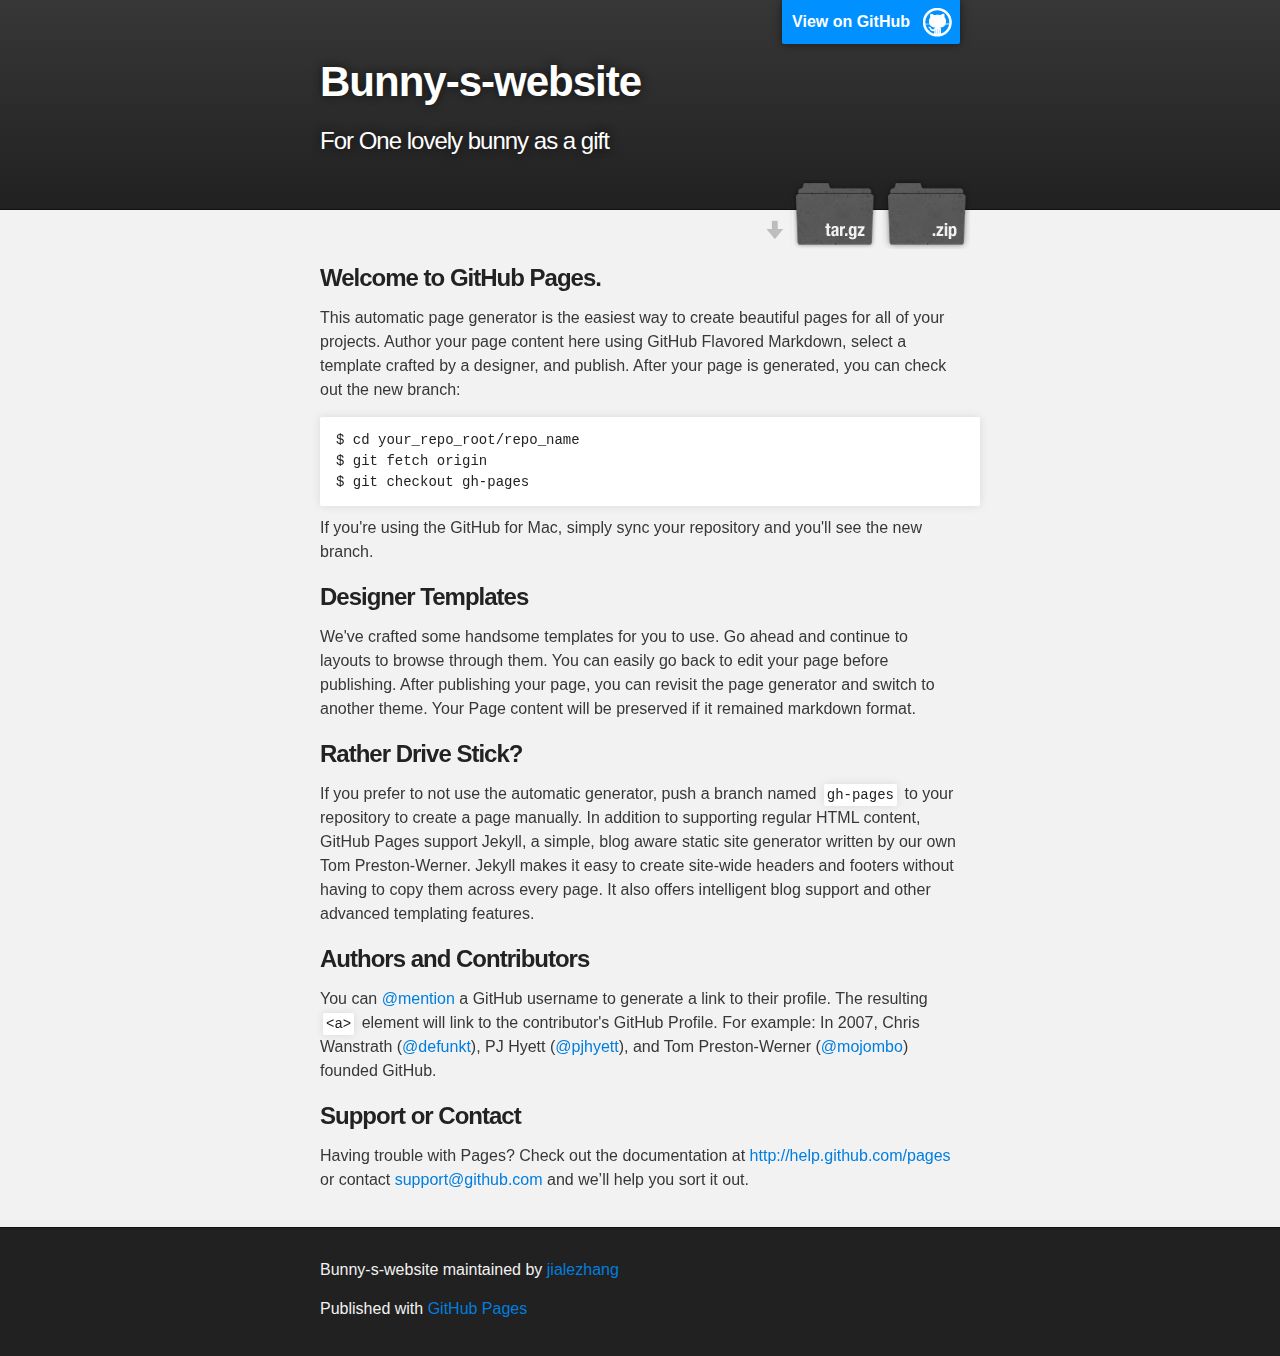
==== index.html @ 0afcc6b9 "Create gh-pages branch via GitHub" ====
<!DOCTYPE html>
<html>

  <head>
    <meta charset='utf-8' />
    <meta http-equiv="X-UA-Compatible" content="chrome=1" />
    <meta name="description" content="Bunny-s-website : For One lovely bunny as a gift" />

    <link rel="stylesheet" type="text/css" media="screen" href="stylesheets/stylesheet.css">

    <title>Bunny-s-website</title>
  </head>

  <body>

    <!-- HEADER -->
    <div id="header_wrap" class="outer">
        <header class="inner">
          <a id="forkme_banner" href="https://github.com/jialezhang/Bunny-s-website">View on GitHub</a>

          <h1 id="project_title">Bunny-s-website</h1>
          <h2 id="project_tagline">For One lovely bunny as a gift</h2>

            <section id="downloads">
              <a class="zip_download_link" href="https://github.com/jialezhang/Bunny-s-website/zipball/master">Download this project as a .zip file</a>
              <a class="tar_download_link" href="https://github.com/jialezhang/Bunny-s-website/tarball/master">Download this project as a tar.gz file</a>
            </section>
        </header>
    </div>

    <!-- MAIN CONTENT -->
    <div id="main_content_wrap" class="outer">
      <section id="main_content" class="inner">
        <h3>Welcome to GitHub Pages.</h3>

<p>This automatic page generator is the easiest way to create beautiful pages for all of your projects. Author your page content here using GitHub Flavored Markdown, select a template crafted by a designer, and publish. After your page is generated, you can check out the new branch:</p>

<pre><code>$ cd your_repo_root/repo_name
$ git fetch origin
$ git checkout gh-pages
</code></pre>

<p>If you're using the GitHub for Mac, simply sync your repository and you'll see the new branch.</p>

<h3>Designer Templates</h3>

<p>We've crafted some handsome templates for you to use. Go ahead and continue to layouts to browse through them. You can easily go back to edit your page before publishing. After publishing your page, you can revisit the page generator and switch to another theme. Your Page content will be preserved if it remained markdown format.</p>

<h3>Rather Drive Stick?</h3>

<p>If you prefer to not use the automatic generator, push a branch named <code>gh-pages</code> to your repository to create a page manually. In addition to supporting regular HTML content, GitHub Pages support Jekyll, a simple, blog aware static site generator written by our own Tom Preston-Werner. Jekyll makes it easy to create site-wide headers and footers without having to copy them across every page. It also offers intelligent blog support and other advanced templating features.</p>

<h3>Authors and Contributors</h3>

<p>You can <a href="https://github.com/blog/821" class="user-mention">@mention</a> a GitHub username to generate a link to their profile. The resulting <code>&lt;a&gt;</code> element will link to the contributor's GitHub Profile. For example: In 2007, Chris Wanstrath (<a href="https://github.com/defunkt" class="user-mention">@defunkt</a>), PJ Hyett (<a href="https://github.com/pjhyett" class="user-mention">@pjhyett</a>), and Tom Preston-Werner (<a href="https://github.com/mojombo" class="user-mention">@mojombo</a>) founded GitHub.</p>

<h3>Support or Contact</h3>

<p>Having trouble with Pages? Check out the documentation at <a href="http://help.github.com/pages">http://help.github.com/pages</a> or contact <a href="mailto:support@github.com">support@github.com</a> and we’ll help you sort it out.</p>
      </section>
    </div>

    <!-- FOOTER  -->
    <div id="footer_wrap" class="outer">
      <footer class="inner">
        <p class="copyright">Bunny-s-website maintained by <a href="https://github.com/jialezhang">jialezhang</a></p>
        <p>Published with <a href="http://pages.github.com">GitHub Pages</a></p>
      </footer>
    </div>

    

  </body>
</html>
---- stylesheets/stylesheet.css ----
/*******************************************************************************
Slate Theme for GitHub Pages
by Jason Costello, @jsncostello
*******************************************************************************/

@import url(pygment_trac.css);

/*******************************************************************************
MeyerWeb Reset
*******************************************************************************/

html, body, div, span, applet, object, iframe,
h1, h2, h3, h4, h5, h6, p, blockquote, pre,
a, abbr, acronym, address, big, cite, code,
del, dfn, em, img, ins, kbd, q, s, samp,
small, strike, strong, sub, sup, tt, var,
b, u, i, center,
dl, dt, dd, ol, ul, li,
fieldset, form, label, legend,
table, caption, tbody, tfoot, thead, tr, th, td,
article, aside, canvas, details, embed,
figure, figcaption, footer, header, hgroup,
menu, nav, output, ruby, section, summary,
time, mark, audio, video {
  margin: 0;
  padding: 0;
  border: 0;
  font: inherit;
  vertical-align: baseline;
}

/* HTML5 display-role reset for older browsers */
article, aside, details, figcaption, figure,
footer, header, hgroup, menu, nav, section {
  display: block;
}

ol, ul {
  list-style: none;
}

blockquote, q {
}

table {
  border-collapse: collapse;
  border-spacing: 0;
}

a:focus {
  outline: none;
}

/*******************************************************************************
Theme Styles
*******************************************************************************/

body {
  box-sizing: border-box;
  color:#373737;
  background: #212121;
  font-size: 16px;
  font-family: 'Myriad Pro', Calibri, Helvetica, Arial, sans-serif;
  line-height: 1.5;
  -webkit-font-smoothing: antialiased;
}

h1, h2, h3, h4, h5, h6 {
  margin: 10px 0;
  font-weight: 700;
  color:#222222;
  font-family: 'Lucida Grande', 'Calibri', Helvetica, Arial, sans-serif;
  letter-spacing: -1px;
}

h1 {
  font-size: 36px;
  font-weight: 700;
}

h2 {
  padding-bottom: 10px;
  font-size: 32px;
  background: url('../images/bg_hr.png') repeat-x bottom;
}

h3 {
  font-size: 24px;
}

h4 {
  font-size: 21px;
}

h5 {
  font-size: 18px;
}

h6 {
  font-size: 16px;
}

p {
  margin: 10px 0 15px 0;
}

footer p {
  color: #f2f2f2;
}

a {
  text-decoration: none;
  color: #007edf;
  text-shadow: none;

  transition: color 0.5s ease;
  transition: text-shadow 0.5s ease;
  -webkit-transition: color 0.5s ease;
  -webkit-transition: text-shadow 0.5s ease;
  -moz-transition: color 0.5s ease;
  -moz-transition: text-shadow 0.5s ease;
  -o-transition: color 0.5s ease;
  -o-transition: text-shadow 0.5s ease;
  -ms-transition: color 0.5s ease;
  -ms-transition: text-shadow 0.5s ease;
}

#main_content a:hover {
  color: #0069ba;
  text-shadow: #0090ff 0px 0px 2px;
}

footer a:hover {
  color: #43adff;
  text-shadow: #0090ff 0px 0px 2px;
}

em {
  font-style: italic;
}

strong {
  font-weight: bold;
}

img {
  position: relative;
  margin: 0 auto;
  max-width: 739px;
  padding: 5px;
  margin: 10px 0 10px 0;
  border: 1px solid #ebebeb;

  box-shadow: 0 0 5px #ebebeb;
  -webkit-box-shadow: 0 0 5px #ebebeb;
  -moz-box-shadow: 0 0 5px #ebebeb;
  -o-box-shadow: 0 0 5px #ebebeb;
  -ms-box-shadow: 0 0 5px #ebebeb;
}

pre, code {
  width: 100%;
  color: #222;
  background-color: #fff;

  font-family: Monaco, "Bitstream Vera Sans Mono", "Lucida Console", Terminal, monospace;
  font-size: 14px;

  border-radius: 2px;
  -moz-border-radius: 2px;
  -webkit-border-radius: 2px;



}

pre {
  width: 100%;
  padding: 10px;
  box-shadow: 0 0 10px rgba(0,0,0,.1);
  overflow: auto;
}

code {
  padding: 3px;
  margin: 0 3px;
  box-shadow: 0 0 10px rgba(0,0,0,.1);
}

pre code {
  display: block;
  box-shadow: none;
}

blockquote {
  color: #666;
  margin-bottom: 20px;
  padding: 0 0 0 20px;
  border-left: 3px solid #bbb;
}

ul, ol, dl {
  margin-bottom: 15px
}

ul li {
  list-style: inside;
  padding-left: 20px;
}

ol li {
  list-style: decimal inside;
  padding-left: 20px;
}

dl dt {
  font-weight: bold;
}

dl dd {
  padding-left: 20px;
  font-style: italic;
}

dl p {
  padding-left: 20px;
  font-style: italic;
}

hr {
  height: 1px;
  margin-bottom: 5px;
  border: none;
  background: url('../images/bg_hr.png') repeat-x center;
}

table {
  border: 1px solid #373737;
  margin-bottom: 20px;
  text-align: left;
 }

th {
  font-family: 'Lucida Grande', 'Helvetica Neue', Helvetica, Arial, sans-serif;
  padding: 10px;
  background: #373737;
  color: #fff;
 }

td {
  padding: 10px;
  border: 1px solid #373737;
 }

form {
  background: #f2f2f2;
  padding: 20px;
}

img {
  width: 100%;
  max-width: 100%;
}

/*******************************************************************************
Full-Width Styles
*******************************************************************************/

.outer {
  width: 100%;
}

.inner {
  position: relative;
  max-width: 640px;
  padding: 20px 10px;
  margin: 0 auto;
}

#forkme_banner {
  display: block;
  position: absolute;
  top:0;
  right: 10px;
  z-index: 10;
  padding: 10px 50px 10px 10px;
  color: #fff;
  background: url('../images/blacktocat.png') #0090ff no-repeat 95% 50%;
  font-weight: 700;
  box-shadow: 0 0 10px rgba(0,0,0,.5);
  border-bottom-left-radius: 2px;
  border-bottom-right-radius: 2px;
}

#header_wrap {
  background: #212121;
  background: -moz-linear-gradient(top, #373737, #212121);
  background: -webkit-linear-gradient(top, #373737, #212121);
  background: -ms-linear-gradient(top, #373737, #212121);
  background: -o-linear-gradient(top, #373737, #212121);
  background: linear-gradient(top, #373737, #212121);
}

#header_wrap .inner {
  padding: 50px 10px 30px 10px;
}

#project_title {
  margin: 0;
  color: #fff;
  font-size: 42px;
  font-weight: 700;
  text-shadow: #111 0px 0px 10px;
}

#project_tagline {
  color: #fff;
  font-size: 24px;
  font-weight: 300;
  background: none;
  text-shadow: #111 0px 0px 10px;
}

#downloads {
  position: absolute;
  width: 210px;
  z-index: 10;
  bottom: -40px;
  right: 0;
  height: 70px;
  background: url('../images/icon_download.png') no-repeat 0% 90%;
}

.zip_download_link {
  display: block;
  float: right;
  width: 90px;
  height:70px;
  text-indent: -5000px;
  overflow: hidden;
  background: url(../images/sprite_download.png) no-repeat bottom left;
}

.tar_download_link {
  display: block;
  float: right;
  width: 90px;
  height:70px;
  text-indent: -5000px;
  overflow: hidden;
  background: url(../images/sprite_download.png) no-repeat bottom right;
  margin-left: 10px;
}

.zip_download_link:hover {
  background: url(../images/sprite_download.png) no-repeat top left;
}

.tar_download_link:hover {
  background: url(../images/sprite_download.png) no-repeat top right;
}

#main_content_wrap {
  background: #f2f2f2;
  border-top: 1px solid #111;
  border-bottom: 1px solid #111;
}

#main_content {
  padding-top: 40px;
}

#footer_wrap {
  background: #212121;
}



/*******************************************************************************
Small Device Styles
*******************************************************************************/

@media screen and (max-width: 480px) {
  body {
    font-size:14px;
  }

  #downloads {
    display: none;
  }

  .inner {
    min-width: 320px;
    max-width: 480px;
  }

  #project_title {
  font-size: 32px;
  }

  h1 {
    font-size: 28px;
  }

  h2 {
    font-size: 24px;
  }

  h3 {
    font-size: 21px;
  }

  h4 {
    font-size: 18px;
  }

  h5 {
    font-size: 14px;
  }

  h6 {
    font-size: 12px;
  }

  code, pre {
    min-width: 320px;
    max-width: 480px;
    font-size: 11px;
  }

}
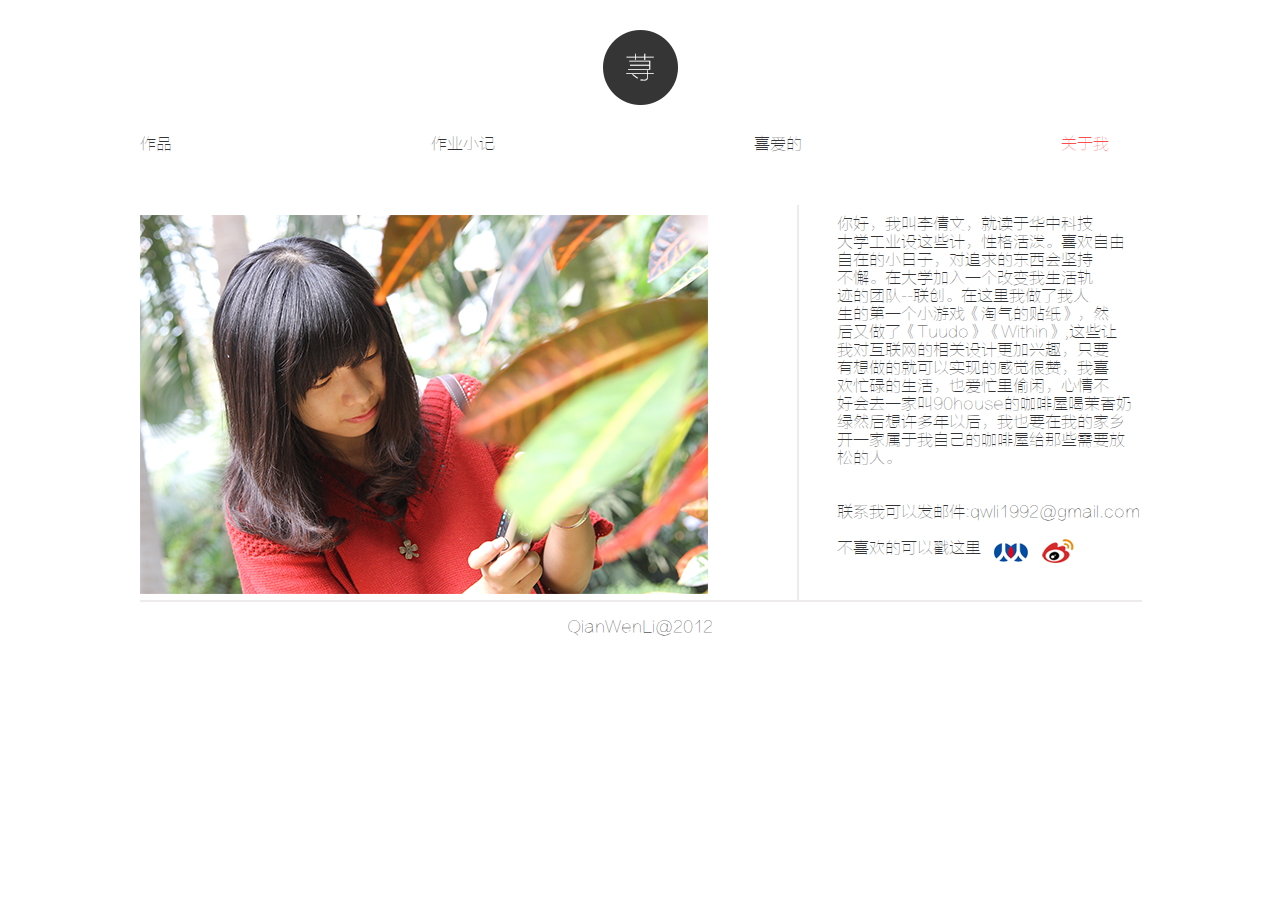
==== commit 3638ba6e: "old version" ====
--- a/index.html
+++ b/index.html
@@ -1,74 +1,59 @@
-<!DOCTYPE html>
-<html>
-
-  <head>
-    <meta charset='utf-8' />
-    <meta http-equiv="X-UA-Compatible" content="chrome=1" />
-    <meta name="description" content="Bunny-s-website : For One lovely bunny as a gift" />
-
-    <link rel="stylesheet" type="text/css" media="screen" href="stylesheets/stylesheet.css">
-
-    <title>Bunny-s-website</title>
-  </head>
-
-  <body>
-
-    <!-- HEADER -->
-    <div id="header_wrap" class="outer">
-        <header class="inner">
-          <a id="forkme_banner" href="https://github.com/jialezhang/Bunny-s-website">View on GitHub</a>
-
-          <h1 id="project_title">Bunny-s-website</h1>
-          <h2 id="project_tagline">For One lovely bunny as a gift</h2>
-
-            <section id="downloads">
-              <a class="zip_download_link" href="https://github.com/jialezhang/Bunny-s-website/zipball/master">Download this project as a .zip file</a>
-              <a class="tar_download_link" href="https://github.com/jialezhang/Bunny-s-website/tarball/master">Download this project as a tar.gz file</a>
-            </section>
-        </header>
-    </div>
-
-    <!-- MAIN CONTENT -->
-    <div id="main_content_wrap" class="outer">
-      <section id="main_content" class="inner">
-        <h3>Welcome to GitHub Pages.</h3>
-
-<p>This automatic page generator is the easiest way to create beautiful pages for all of your projects. Author your page content here using GitHub Flavored Markdown, select a template crafted by a designer, and publish. After your page is generated, you can check out the new branch:</p>
-
-<pre><code>$ cd your_repo_root/repo_name
-$ git fetch origin
-$ git checkout gh-pages
-</code></pre>
-
-<p>If you're using the GitHub for Mac, simply sync your repository and you'll see the new branch.</p>
-
-<h3>Designer Templates</h3>
-
-<p>We've crafted some handsome templates for you to use. Go ahead and continue to layouts to browse through them. You can easily go back to edit your page before publishing. After publishing your page, you can revisit the page generator and switch to another theme. Your Page content will be preserved if it remained markdown format.</p>
-
-<h3>Rather Drive Stick?</h3>
-
-<p>If you prefer to not use the automatic generator, push a branch named <code>gh-pages</code> to your repository to create a page manually. In addition to supporting regular HTML content, GitHub Pages support Jekyll, a simple, blog aware static site generator written by our own Tom Preston-Werner. Jekyll makes it easy to create site-wide headers and footers without having to copy them across every page. It also offers intelligent blog support and other advanced templating features.</p>
-
-<h3>Authors and Contributors</h3>
-
-<p>You can <a href="https://github.com/blog/821" class="user-mention">@mention</a> a GitHub username to generate a link to their profile. The resulting <code>&lt;a&gt;</code> element will link to the contributor's GitHub Profile. For example: In 2007, Chris Wanstrath (<a href="https://github.com/defunkt" class="user-mention">@defunkt</a>), PJ Hyett (<a href="https://github.com/pjhyett" class="user-mention">@pjhyett</a>), and Tom Preston-Werner (<a href="https://github.com/mojombo" class="user-mention">@mojombo</a>) founded GitHub.</p>
-
-<h3>Support or Contact</h3>
-
-<p>Having trouble with Pages? Check out the documentation at <a href="http://help.github.com/pages">http://help.github.com/pages</a> or contact <a href="mailto:support@github.com">support@github.com</a> and we’ll help you sort it out.</p>
-      </section>
-    </div>
-
-    <!-- FOOTER  -->
-    <div id="footer_wrap" class="outer">
-      <footer class="inner">
-        <p class="copyright">Bunny-s-website maintained by <a href="https://github.com/jialezhang">jialezhang</a></p>
-        <p>Published with <a href="http://pages.github.com">GitHub Pages</a></p>
-      </footer>
-    </div>
-
-    
-
-  </body>
-</html>
+<!Doctype html>
+<html>
+<head>
+	<meta charset ="utf-8">
+	<title>小兔子的窝</title>
+	<link  type="text/css" rel="stylesheet" href="css/style.css">
+	<link  type="text/css" rel="stylesheet" href="css/style_about.css">
+</head>
+<body>
+	<div class="theme">
+	<a class="qian"></a>
+	</div>
+	<div class="main">
+	<div class="banner main">
+		<div class="banner">
+			<a class="banner1 0 products" href="index_products.html">作品</a>
+			<a class="banner1 1 work_notes" href="index_worknotes.html">作业小记</a>
+			<a class="banner1 2 preferrings" href="index_preferrings.html">喜爱的</a>
+			<a class="banner2 4 abount_me" href="#">关于我</a>
+		</div>
+<!-- 		<div class = "under">
+			<div id="underline"></div>
+		</div>
+	 -->	
+	</div>
+	<div class ="content">
+		<div class ="content_images">
+			<div class="verline"></div>
+			<div class="product within">
+				<img  src="images/about/profile.jpg">
+				<div class="text">
+					<p>你好，我叫李倩文，就读于华中科技</br>
+						大学工业设这些计，性格活泼。喜欢自由</br>
+						自在的小日子，对追求的东西会坚持</br>
+						不懈。在大学加入一个改变我生活轨</br>
+						迹的团队--联创。在这里我做了我人</br>
+						生的第一个小游戏《淘气的贴纸》，然</br>
+						后又做了《Tuudo》《Within》,这些让</br>
+						我对互联网的相关设计更加兴趣，只要</br>
+						有想做的就可以实现的感觉很赞，我喜</br>
+						欢忙碌的生活，也爱忙里偷闲，心情不</br>
+						好会去一家叫90house的咖啡屋喝茉香奶</br>
+						绿然后想许多年以后，我也要在我的家乡</br>
+						开一家属于我自己的咖啡屋给那些需要放</br>
+						松的人。
+					</p></br></br>
+					<p>联系我可以发邮件:<a href="mailto:qwli1992@gmail.com?Subject=Hello%20again">qwli1992@gmail.com</a></br></br>
+					不喜欢的可以戳这里<a class ="renren" title="人人网" href="http://www.renren.com/331848213/profile"></a><a class ="sina" title="新浪微博" href="http://weibo.com/tutuqw"></a>
+					</p>
+				</div>
+			</div>
+			<div class="seperate"></div>
+		</div>
+	</div>
+	</div>
+	<script src = "js/script.js"></script>
+	<div class ="footer">QianWenLi@2012</div>
+</body>
+</html>--- a/css/style.css
+++ b/css/style.css
@@ -0,0 +1,88 @@
+
+@font-face {
+   font-family: 'qwliRegular';
+   src: url('../fonts/qwli.eot');
+   src: url('../fonts/qwli.eot?#iefix') format('embedded-opentype'),
+        url('../fonts/qwli.woff') format('woff'),
+    url('../fonts/qwli.ttf') format('truetype'),
+    url('../fonts/qwli.svg#qwliRegular') format('svg');
+   font-weight: normal;
+   font-style: normal;
+} 
+*{
+	margin:0;
+	padding: 0;
+}
+body{
+    
+	/*line-height: 2px;*/
+	font-family:qwliRegular; 
+	/*font-size: 18px;*/
+}
+body a{
+	text-decoration: none;
+	color:black;
+}
+.theme{
+	margin:30px 0 0 0;
+}
+.qian{
+	display: block;
+	cursor: pointer;
+	background-image: url("../images/about/qian.png");
+	margin:auto;
+	height: 75px;
+	width: 75px;
+	
+}
+.main{
+	display: block;
+	/*background-color:gray;*/
+	width:1000px;
+	margin:auto;
+}
+
+
+.banner1{
+    color:#353537;
+	/*float: left;*/
+	height:50px;
+	width:100px;
+	margin:0 255px 0 0;
+	/*display: block;*/
+}
+.banner2.about_me{
+    color:#353537;
+	float:right;
+	margin:0 0 0 -20px;
+}
+
+.banner1:hover{
+ color:#ff4d4d;
+}
+.banner2:hover{
+   color:#ff4d4d;
+}
+.banner ul li{
+	font-family: ;
+	list-style: none;
+}
+.banner{
+	margin:30px 0 30px 0;
+	height:50px;
+	margin-bottom: 30px;*/
+}
+
+.under{
+	display: block;
+	float: left;
+	width:980px;
+	height:2px;
+  	 -webkit-border-radius: 10px;
+         -moz-border-radius: 10px;
+          border-radius: 10px;
+	border:1px solid #edebeb;
+}
+.text{
+    color:#353537;
+}
--- a/css/style_about.css
+++ b/css/style_about.css
@@ -0,0 +1,71 @@
+.banner2.abount_me{
+	 color:#ff4d4d;
+}
+.content_images{
+	/*float:left;*/
+	width: 568px;
+	margin:30px 0 0 0; 
+}
+
+.content_texts{
+	float:left;
+	/*background-color:#31C761;*/
+	height:400px;
+	width:400px;
+	margin:30px 0 0 32px;
+}
+.product{
+	width:1000px;
+}
+.product img{
+	/*float:left;*/
+	margin:0 0 10px 0;
+}
+
+.seperate{
+	margin:-8px 0 0 0;
+	width:1000px;
+	position:absolute;
+	border: 1px solid #edebeb;
+}
+.verline{
+	margin:-10px 0 0 657px;
+	height:395px;
+	position:absolute;
+	border: 1px solid #edebeb;	
+}
+.text{
+	float:right;
+}
+h1{
+	display:block;
+	margin-left: 0px;
+}
+.renren{
+	height:19px;
+	width:34px;
+	display: block;
+	background-image: url("../images/about/renren_normal.png");
+	cursor:pointer;
+	float:right;
+	margin:4px 112px 0 0 ;
+}
+.renren:hover{
+	background-image: url("../images/about/renren.png");
+}
+.sina{
+	height:24px;
+	width:32px;
+	display: block;
+	background-image: url("../images/about/sina_normal.png");
+	cursor:pointer;
+	float:right;
+	margin:0 -80px 0 0 ;
+}
+.sina:hover{
+	background-image: url("../images/about/sina.png");
+}
+.footer{
+	text-align: center;
+	margin:10px 0 10px 0;
+}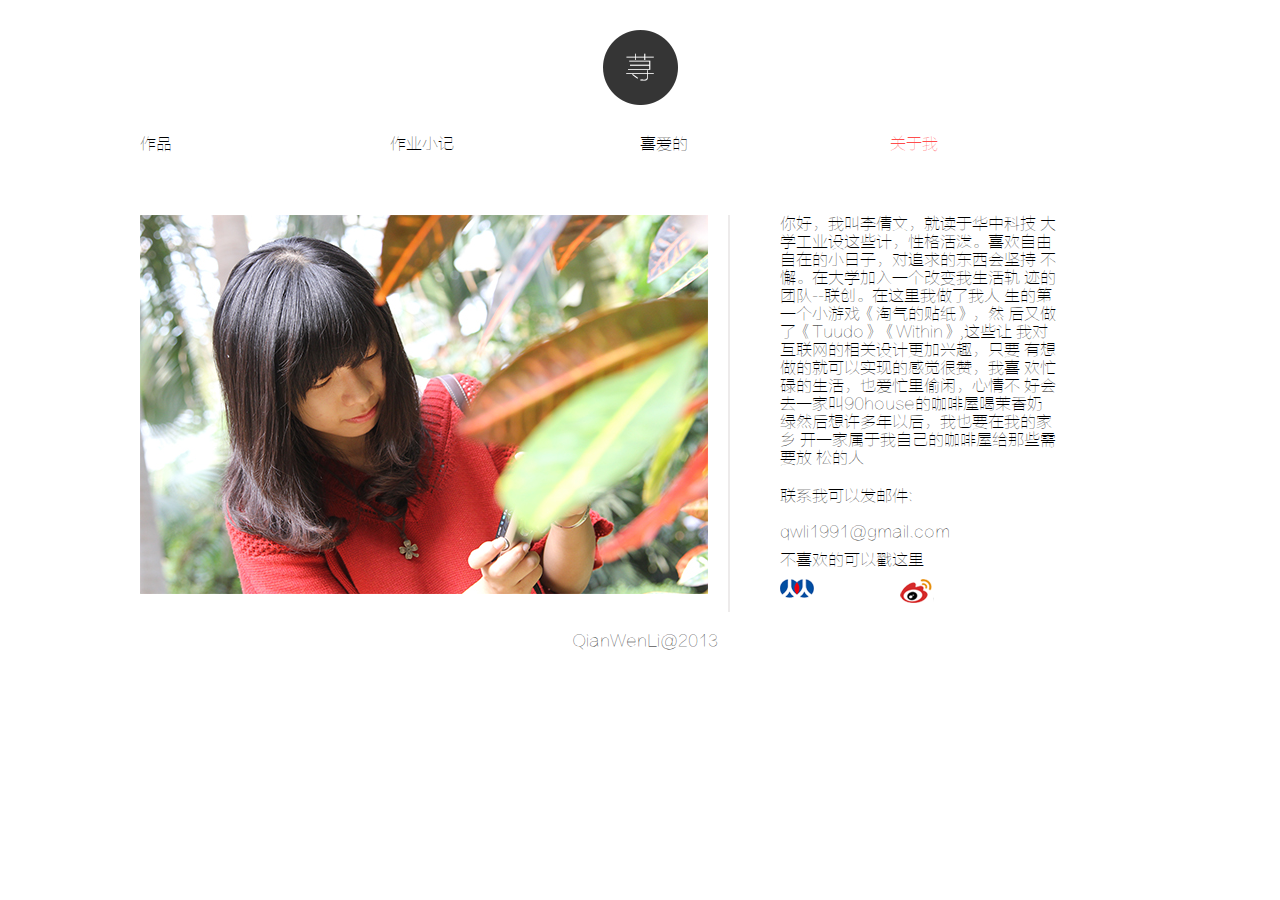
==== commit d92b9337: "second edit" ====
--- a/index.html
+++ b/index.html
@@ -1,59 +1,57 @@
 <!Doctype html>
 <html>
-<head>
-	<meta charset ="utf-8">
-	<title>小兔子的窝</title>
-	<link  type="text/css" rel="stylesheet" href="css/style.css">
-	<link  type="text/css" rel="stylesheet" href="css/style_about.css">
-</head>
-<body>
-	<div class="theme">
-	<a class="qian"></a>
+  <head>
+    <meta charset ="utf-8">
+    <title>小兔子的窝</title>
+    <link  type="text/css" rel="stylesheet" href="css/style.css">
+    <link  type="text/css" rel="stylesheet" href="css/style_about.css">
+  </head>
+  <body>
+    <div class="logo">
+      <a class="qian"></a>
+    </div>
+    <div class="main">
+      <div class="banner">
+	<a class="sub_banner products" href="index_products.html">作品</a>
+	<a class="sub_banner work_notes" href="index_worknotes.html">作业小记</a>
+	<a class="sub_banner preferrings" href="index_preferrings.html">喜爱的</a>
+	<a class="sub_banner about_me" href="#">关于我</a>
+      </div>
+      <div class ="content">
+	<div class ="content_images">
+	  <img  src="images/about/profile.jpg">
+        </div>
+	<div class="verline"></div>
+	<div class="info">
+          <div class = "text">你好，我叫李倩文，就读于华中科技
+            大学工业设这些计，性格活泼。喜欢自由
+            自在的小日子，对追求的东西会坚持
+            不懈。在大学加入一个改变我生活轨
+            迹的团队--联创。在这里我做了我人
+            生的第一个小游戏《淘气的贴纸》，然
+            后又做了《Tuudo》《Within》,这些让
+            我对互联网的相关设计更加兴趣，只要
+            有想做的就可以实现的感觉很赞，我喜
+            欢忙碌的生活，也爱忙里偷闲，心情不
+            好会去一家叫90house的咖啡屋喝茉香奶
+            绿然后想许多年以后，我也要在我的家乡
+            开一家属于我自己的咖啡屋给那些需要放
+            松的人</div>
+	  <div class = "contact">
+            <div class = "mail">
+              <p>联系我可以发邮件:</p><br/>
+              <a href="mailto:qwli1991@gmail.com?Subject=Hello%20again">qwli1991@gmail.com</a>
+	    </div>
+            <div class = "sns">
+              <p>不喜欢的可以戳这里</p>
+              <a class ="renren" title="人人网" href="http://www.renren.com/331848213/profile"></a>
+              <a class ="sina" title="新浪微博" href="http://weibo.com/tutuqw"></a>
+            </div>
+	  </div>
 	</div>
-	<div class="main">
-	<div class="banner main">
-		<div class="banner">
-			<a class="banner1 0 products" href="index_products.html">作品</a>
-			<a class="banner1 1 work_notes" href="index_worknotes.html">作业小记</a>
-			<a class="banner1 2 preferrings" href="index_preferrings.html">喜爱的</a>
-			<a class="banner2 4 abount_me" href="#">关于我</a>
-		</div>
-<!-- 		<div class = "under">
-			<div id="underline"></div>
-		</div>
-	 -->	
-	</div>
-	<div class ="content">
-		<div class ="content_images">
-			<div class="verline"></div>
-			<div class="product within">
-				<img  src="images/about/profile.jpg">
-				<div class="text">
-					<p>你好，我叫李倩文，就读于华中科技</br>
-						大学工业设这些计，性格活泼。喜欢自由</br>
-						自在的小日子，对追求的东西会坚持</br>
-						不懈。在大学加入一个改变我生活轨</br>
-						迹的团队--联创。在这里我做了我人</br>
-						生的第一个小游戏《淘气的贴纸》，然</br>
-						后又做了《Tuudo》《Within》,这些让</br>
-						我对互联网的相关设计更加兴趣，只要</br>
-						有想做的就可以实现的感觉很赞，我喜</br>
-						欢忙碌的生活，也爱忙里偷闲，心情不</br>
-						好会去一家叫90house的咖啡屋喝茉香奶</br>
-						绿然后想许多年以后，我也要在我的家乡</br>
-						开一家属于我自己的咖啡屋给那些需要放</br>
-						松的人。
-					</p></br></br>
-					<p>联系我可以发邮件:<a href="mailto:qwli1992@gmail.com?Subject=Hello%20again">qwli1992@gmail.com</a></br></br>
-					不喜欢的可以戳这里<a class ="renren" title="人人网" href="http://www.renren.com/331848213/profile"></a><a class ="sina" title="新浪微博" href="http://weibo.com/tutuqw"></a>
-					</p>
-				</div>
-			</div>
-			<div class="seperate"></div>
-		</div>
-	</div>
-	</div>
-	<script src = "js/script.js"></script>
-	<div class ="footer">QianWenLi@2012</div>
-</body>
-</html>+      </div>
+      <div class ="footer">QianWenLi@2013</div>
+    </div>
+    <script src = "js/script.js"></script>
+  </body>
+</html>
--- a/css/style.css
+++ b/css/style.css
@@ -1,88 +1,65 @@
-
 @font-face {
-   font-family: 'qwliRegular';
-   src: url('../fonts/qwli.eot');
-   src: url('../fonts/qwli.eot?#iefix') format('embedded-opentype'),
-        url('../fonts/qwli.woff') format('woff'),
+    font-family: 'qwliRegular';
+    src: url('../fonts/qwli.eot');
+    src: url('../fonts/qwli.eot?#iefix') format('embedded-opentype'),
+    url('../fonts/qwli.woff') format('woff'),
     url('../fonts/qwli.ttf') format('truetype'),
     url('../fonts/qwli.svg#qwliRegular') format('svg');
-   font-weight: normal;
-   font-style: normal;
+    font-weight: normal;
+    font-style: normal;
 } 
 *{
-	margin:0;
-	padding: 0;
+    margin:0;
+    padding: 0;
 }
 body{
-    
-	/*line-height: 2px;*/
-	font-family:qwliRegular; 
-	/*font-size: 18px;*/
+    /*line-height: 2px;*/
+    font-family:qwliRegular; 
+/*font-size: 18px;*/
 }
 body a{
-	text-decoration: none;
-	color:black;
+    text-decoration: none;
+    color:black;
 }
-.theme{
-	margin:30px 0 0 0;
+.logo{
+    width:100%;
+    margin-top:30px;
 }
 .qian{
-	display: block;
-	cursor: pointer;
-	background-image: url("../images/about/qian.png");
-	margin:auto;
-	height: 75px;
-	width: 75px;
-	
+    display: block;
+    cursor: pointer;
+    background-image: url("../images/about/qian.png");
+    margin:auto;
+    height: 75px;
+    width: 75px;
 }
 .main{
-	display: block;
-	/*background-color:gray;*/
-	width:1000px;
-	margin:auto;
-}
-
-
-.banner1{
-    color:#353537;
-	/*float: left;*/
-	height:50px;
-	width:100px;
-	margin:0 255px 0 0;
-	/*display: block;*/
-}
-.banner2.about_me{
-    color:#353537;
-	float:right;
-	margin:0 0 0 -20px;
-}
-
-.banner1:hover{
- color:#ff4d4d;
-}
-.banner2:hover{
-   color:#ff4d4d;
-}
-.banner ul li{
-	font-family: ;
-	list-style: none;
+    position:relative;
+    display: block;
+    /*background-color:gray;*/
+    width:1000px;
+    margin:0 auto;
 }
 .banner{
-	margin:30px 0 30px 0;
-	height:50px;
-	margin-bottom: 30px;*/
+    position:relative;
+    float:left;
+    width:100%;
+    margin:30px 0 30px 0;
+    height:50px; *
 }
-
-.under{
-	display: block;
-	float: left;
-	width:980px;
-	height:2px;
-  	 -webkit-border-radius: 10px;
-         -moz-border-radius: 10px;
-          border-radius: 10px;
-	border:1px solid #edebeb;
+.sub_banner{
+    position:relative;
+    float:left;
+    width:250px;
 }
-.text{
-    color:#353537;
+.sub_banner:hover{
+    color:#ff4d4d;
 }
+.footer{
+    position:relative;
+    float:left;
+    width:1000px;
+    height:20px;
+    margin-top:20px;
+    text-indent:27em;
+}
--- a/css/style_about.css
+++ b/css/style_about.css
@@ -1,71 +1,59 @@
-.banner2.abount_me{
-	 color:#ff4d4d;
+.about_me{
+    color:#ff4d4d;
 }
 .content_images{
-	/*float:left;*/
-	width: 568px;
-	margin:30px 0 0 0; 
+    position:relative;
+    float:left;
+    width: 568px;
 }
 
 .content_texts{
-	float:left;
-	/*background-color:#31C761;*/
-	height:400px;
-	width:400px;
-	margin:30px 0 0 32px;
-}
-.product{
-	width:1000px;
-}
-.product img{
-	/*float:left;*/
-	margin:0 0 10px 0;
-}
-
-.seperate{
-	margin:-8px 0 0 0;
-	width:1000px;
-	position:absolute;
-	border: 1px solid #edebeb;
+    float:left;
+    /*background-color:#31C761;*/
+    height:400px;
+    width:400px;
+    margin:30px 0 0 32px;
 }
 .verline{
-	margin:-10px 0 0 657px;
-	height:395px;
-	position:absolute;
-	border: 1px solid #edebeb;	
+    height:395px;
+    position:relative;
+    float:left;
+    margin-left:20px;
+    border: 1px solid #edebeb;
 }
-.text{
-	float:right;
+.info{
+    position:relative;
+    float:left;
+    left:50px;
+    width:276px;
 }
-h1{
-	display:block;
-	margin-left: 0px;
+.contact{
+    margin-top:20px;
+}
+.sns{
+    margin-top:10px;
+    height:45px;
+    width:280px;
+}
+.sns a{
+    position:relative;
+    float:left;
+    margin:10px 0 0 0;
+    display:block;
+    height:24px;
+    width:120px;
+    cursor:pointer;
+    background-repeat:no-repeat;
 }
 .renren{
-	height:19px;
-	width:34px;
-	display: block;
-	background-image: url("../images/about/renren_normal.png");
-	cursor:pointer;
-	float:right;
-	margin:4px 112px 0 0 ;
+    background-image: url("../images/about/renren_normal.png");
 }
 .renren:hover{
-	background-image: url("../images/about/renren.png");
+    background-image: url("../images/about/renren.png");
 }
 .sina{
-	height:24px;
-	width:32px;
-	display: block;
-	background-image: url("../images/about/sina_normal.png");
-	cursor:pointer;
-	float:right;
-	margin:0 -80px 0 0 ;
+    background-image: url("../images/about/sina_normal.png");
 }
 .sina:hover{
-	background-image: url("../images/about/sina.png");
+    background-image: url("../images/about/sina.png");
 }
-.footer{
-	text-align: center;
-	margin:10px 0 10px 0;
-}